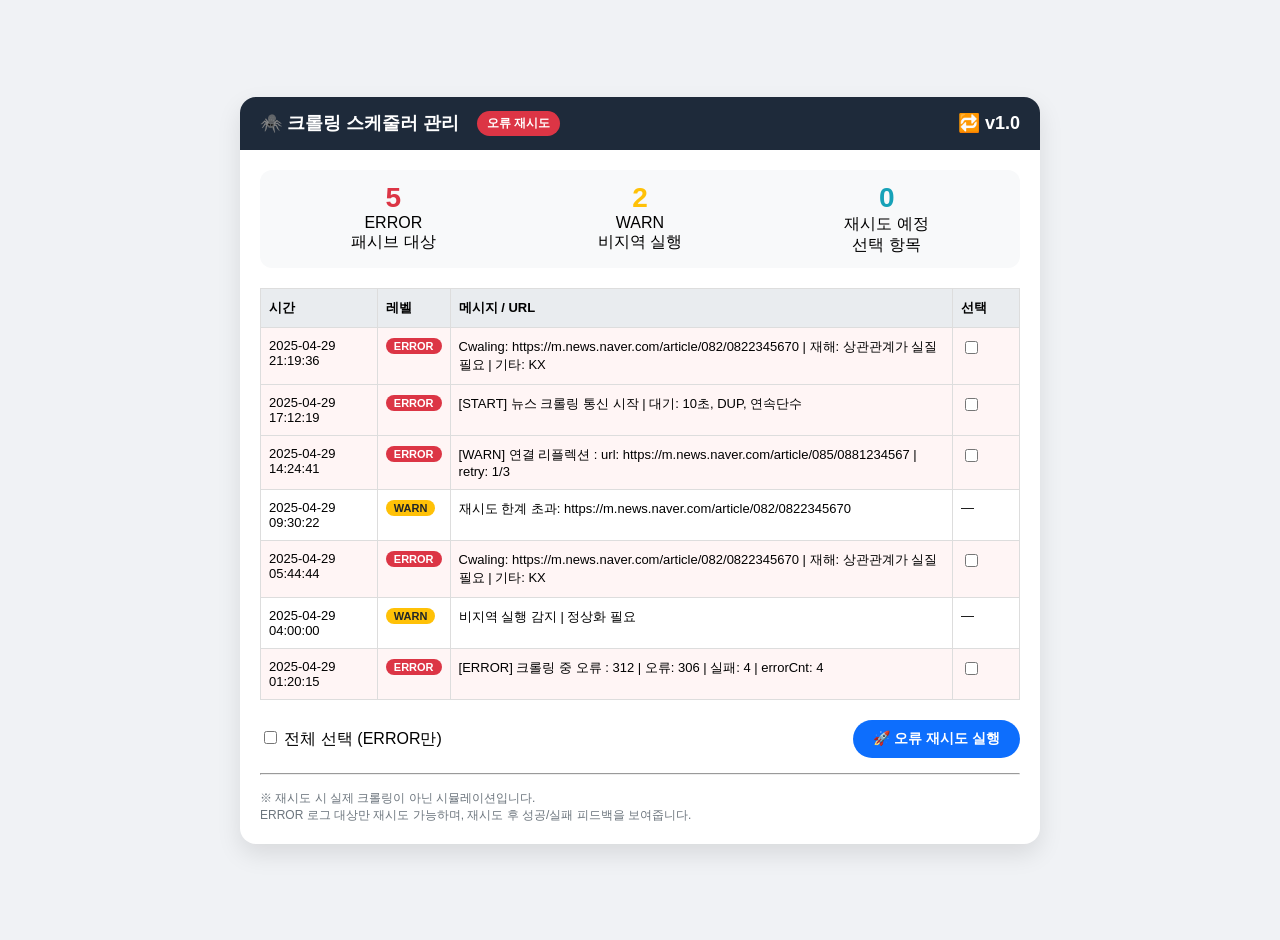
==== view/adminErrorretry.html @ a8e83c27 "관리자 , 로그 [핵심기능- html 추가 및 3.31->1.31 변경]" ====
<!DOCTYPE html>
<html lang="ko">
<head>
    <meta charset="UTF-8">
    <meta name="viewport" content="width=device-width, initial-scale=1.0">
    <title>크롤링 오류 재시도 관리자</title>
    <style>
        body {
            font-family: 'Segoe UI', 'Malgun Gothic', sans-serif;
            background: #f0f2f5;
            display: flex;
            justify-content: center;
            align-items: center;
            min-height: 100vh;
            margin: 0;
            padding: 20px;
        }
        .window {
            background: white;
            border-radius: 16px;
            box-shadow: 0 10px 25px rgba(0,0,0,0.1);
            width: 800px;
            max-width: 100%;
            overflow: hidden;
        }
        .title-bar {
            background: #1e2a3a;
            color: white;
            padding: 14px 20px;
            font-weight: bold;
            font-size: 18px;
            display: flex;
            justify-content: space-between;
            align-items: center;
        }
        .title-bar span:first-child {
            display: flex;
            align-items: center;
            gap: 8px;
        }
        .badge {
            background: #dc3545;
            border-radius: 30px;
            padding: 4px 10px;
            font-size: 12px;
            margin-left: 10px;
        }
        .content {
            padding: 20px;
        }
        .status-summary {
            display: flex;
            gap: 20px;
            margin-bottom: 20px;
            background: #f8f9fa;
            border-radius: 12px;
            padding: 12px 20px;
        }
        .status-item {
            flex: 1;
            text-align: center;
        }
        .status-count {
            font-size: 28px;
            font-weight: bold;
        }
        .error-count { color: #dc3545; }
        .warn-count { color: #ffc107; }
        .retry-count { color: #17a2b8; }
        .log-table {
            width: 100%;
            border-collapse: collapse;
            margin-bottom: 20px;
            font-size: 13px;
        }
        .log-table th, .log-table td {
            border: 1px solid #ddd;
            padding: 10px 8px;
            text-align: left;
            vertical-align: top;
        }
        .log-table th {
            background: #e9ecef;
            font-weight: 600;
        }
        .error-row {
            background-color: #fff5f5;
        }
        .status-badge {
            display: inline-block;
            padding: 2px 8px;
            border-radius: 20px;
            font-size: 11px;
            font-weight: bold;
        }
        .status-error { background: #dc3545; color: white; }
        .status-warn { background: #ffc107; color: #212529; }
        .btn-retry {
            background: #0d6efd;
            color: white;
            border: none;
            padding: 10px 20px;
            border-radius: 30px;
            font-size: 14px;
            font-weight: bold;
            cursor: pointer;
            transition: 0.2s;
        }
        .btn-retry:hover {
            background: #0b5ed7;
            transform: scale(1.02);
        }
        .btn-retry:disabled {
            background: #6c757d;
            cursor: not-allowed;
        }
        .message-area {
            margin-top: 15px;
            padding: 12px;
            background: #e2f0fb;
            border-radius: 12px;
            font-size: 13px;
            display: none;
        }
        .message-area.show {
            display: block;
        }
        hr {
            margin: 15px 0;
        }
    </style>
</head>
<body>
<div class="window">
    <div class="title-bar">
        <span>🕷️ 크롤링 스케줄러 관리 <span class="badge">오류 재시도</span></span>
        <span>🔁 v1.0</span>
    </div>
    <div class="content">
        <div class="status-summary">
            <div class="status-item"><div class="status-count error-count" id="errorCount">0</div><div>ERROR</div><div>패시브 대상</div></div>
            <div class="status-item"><div class="status-count warn-count" id="warnCount">0</div><div>WARN</div><div>비지역 실행</div></div>
            <div class="status-item"><div class="status-count retry-count" id="retryCount">0</div><div>재시도 예정</div><div>선택 항목</div></div>
        </div>

        <table class="log-table" id="logTable">
            <thead>
                <tr><th>시간</th><th>레벨</th><th>메시지 / URL</th><th style="width:50px">선택</th></tr>
            </thead>
            <tbody id="logBody">
                <!-- JS로 채움 -->
            </tbody>
        </table>

        <div style="display: flex; justify-content: space-between; align-items: center;">
            <div>
                <input type="checkbox" id="selectAll"> 전체 선택 (ERROR만)
            </div>
            <button class="btn-retry" id="retryBtn">🚀 오류 재시도 실행</button>
        </div>

        <div id="messageArea" class="message-area"></div>
        <hr>
        <div style="font-size: 12px; color: #6c757d;">
            ※ 재시도 시 실제 크롤링이 아닌 시뮬레이션입니다.<br>
            ERROR 로그 대상만 재시도 가능하며, 재시도 후 성공/실패 피드백을 보여줍니다.
        </div>
    </div>
</div>

<script>
    // 이미지에서 본 로그 데이터 (ERROR + 일부 SUCCESS 제외, 주요 오류들)
    const rawLogs = [
        { time: "2025-04-29 05:44:44", level: "ERROR", detail: "Cwaling: https://m.news.naver.com/article/082/0822345670 | 재해: 상관관계가 실질 필요 | 기타: KX" },
        { time: "2025-04-29 21:19:36", level: "ERROR", detail: "Cwaling: https://m.news.naver.com/article/082/0822345670 | 재해: 상관관계가 실질 필요 | 기타: KX" },
        { time: "2025-04-29 14:24:41", level: "ERROR", detail: "[WARN] 연결 리플렉션 : url: https://m.news.naver.com/article/085/0881234567 | retry: 1/3" },
        { time: "2025-04-29 01:20:15", level: "ERROR", detail: "[ERROR] 크롤링 중 오류 : 312 | 오류: 306 | 실패: 4 | errorCnt: 4" },
        { time: "2025-04-29 17:12:19", level: "ERROR", detail: "[START] 뉴스 크롤링 통신 시작 | 대기: 10초, DUP, 연속단수" },
        // WARN 예시도 추가
        { time: "2025-04-29 04:00:00", level: "WARN", detail: "비지역 실행 감지 | 정상화 필요" },
        { time: "2025-04-29 09:30:22", level: "WARN", detail: "재시도 한계 초과: https://m.news.naver.com/article/082/0822345670" }
    ];

    let errorLogs = rawLogs.filter(log => log.level === "ERROR");
    let warnLogs = rawLogs.filter(log => log.level === "WARN");
    
    // 각 error 항목에 'selected' 상태 추가 (초기 false)
    let errorItems = errorLogs.map((log, idx) => ({
        id: idx,
        ...log,
        selected: false
    }));

    function renderTable() {
        const tbody = document.getElementById('logBody');
        tbody.innerHTML = '';
        // ERROR + WARN 모두 표시하되, 선택 체크박스는 ERROR에만
        const allDisplay = [...errorItems, ...warnLogs];
        allDisplay.sort((a,b) => new Date(b.time) - new Date(a.time)); // 최신순
        
        allDisplay.forEach(item => {
            const isError = item.level === "ERROR";
            const row = tbody.insertRow();
            row.className = isError ? 'error-row' : '';
            
            // 시간
            const cellTime = row.insertCell(0);
            cellTime.innerText = item.time;
            // 레벨
            const cellLevel = row.insertCell(1);
            const levelSpan = document.createElement('span');
            levelSpan.className = `status-badge ${isError ? 'status-error' : 'status-warn'}`;
            levelSpan.innerText = item.level;
            cellLevel.appendChild(levelSpan);
            // 상세
            const cellDetail = row.insertCell(2);
            cellDetail.innerText = item.detail;
            // 선택 (ERROR에만)
            const cellSelect = row.insertCell(3);
            if (isError) {
                const chk = document.createElement('input');
                chk.type = 'checkbox';
                chk.checked = item.selected;
                chk.addEventListener('change', (e) => {
                    item.selected = e.target.checked;
                    updateSummaryAndSelectAll();
                });
                cellSelect.appendChild(chk);
            } else {
                cellSelect.innerText = '—';
            }
        });

        document.getElementById('errorCount').innerText = errorItems.length;
        document.getElementById('warnCount').innerText = warnLogs.length;
        const selectedCount = errorItems.filter(e => e.selected).length;
        document.getElementById('retryCount').innerText = selectedCount;

        // 전체선택 체크박스 상태 동기화
        const selectAllChk = document.getElementById('selectAll');
        if (errorItems.length > 0) {
            const allSelected = errorItems.every(e => e.selected);
            selectAllChk.checked = allSelected;
            selectAllChk.indeterminate = (!allSelected && errorItems.some(e => e.selected));
        } else {
            selectAllChk.checked = false;
            selectAllChk.indeterminate = false;
        }
    }

    function updateSummaryAndSelectAll() {
        const selectedCount = errorItems.filter(e => e.selected).length;
        document.getElementById('retryCount').innerText = selectedCount;
        const selectAllChk = document.getElementById('selectAll');
        if (errorItems.length === 0) return;
        const allSelected = errorItems.every(e => e.selected);
        selectAllChk.checked = allSelected;
        selectAllChk.indeterminate = (!allSelected && errorItems.some(e => e.selected));
    }

    // 전체 선택/해제 (ERROR만)
    document.getElementById('selectAll').addEventListener('change', (e) => {
        const isChecked = e.target.checked;
        errorItems.forEach(item => item.selected = isChecked);
        renderTable();  // 다시 그리기
    });

    // 오류 재시도 시뮬레이션
    document.getElementById('retryBtn').addEventListener('click', async () => {
        const selectedErrors = errorItems.filter(item => item.selected);
        if (selectedErrors.length === 0) {
            showMessage("⚠️ 재시도할 오류 항목을 선택해주세요.", "warning");
            return;
        }

        const btn = document.getElementById('retryBtn');
        btn.disabled = true;
        const originalText = btn.innerText;
        btn.innerText = "🔄 재시도 중...";

        showMessage(`🔁 총 ${selectedErrors.length}개 오류에 대해 재시도를 시작합니다. (실제 크롤링 재요청 시뮬레이션)`, "info");

        let successCount = 0;
        let failCount = 0;

        // 각 오류에 대해 재시도 수행 (비동기 순차 처리)
        for (let i = 0; i < selectedErrors.length; i++) {
            const err = selectedErrors[i];
            // 재시도 로그 출력 - 실제로는 HTTP 재요청 등의 로직
            await delay(800); // 대기 후 결과 랜덤 (80% 성공률 가정)
            const isSuccess = Math.random() < 0.8;  // 80% 성공
            if (isSuccess) {
                successCount++;
                addTempMessage(`✅ 재시도 성공: ${err.detail.substring(0, 60)}...`);
                // 성공 시 해당 error 항목을 리스트에서 제거 (혹은 상태 변경)
                const index = errorItems.findIndex(e => e.id === err.id);
                if (index !== -1) errorItems.splice(index, 1);
            } else {
                failCount++;
                addTempMessage(`❌ 재시도 실패: ${err.detail.substring(0, 60)}... (잠시 후 다시 시도 필요)`);
                // 실패한 항목은 selected 해제하고 유지 (다음 재시도 대상)
                err.selected = false;
            }
            // 중간에 테이블 갱신 (실시간 피드백)
            renderTable();
        }

        btn.disabled = false;
        btn.innerText = originalText;

        const finalMsg = `✅ 재시도 완료: 성공 ${successCount}건, 실패 ${failCount}건. ${successCount > 0 ? '성공한 로그는 목록에서 제거되었습니다.' : ''}`;
        showMessage(finalMsg, successCount > 0 ? "success" : "error");

        if (failCount === 0 && errorItems.length === 0) {
            showMessage("🎉 모든 오류가 해결되었습니다! 크롤링 정상화 상태입니다.", "success");
        } else if (failCount > 0) {
            showMessage(`⚠️ ${failCount}개 항목은 재시도에 실패했습니다. 네트워크/타겟 상태 확인 후 다시 시도하세요.`, "warning");
        }
        renderTable();
    });

    function showMessage(msg, type) {
        const msgDiv = document.getElementById('messageArea');
        msgDiv.innerHTML = `<strong>📢 ${type === 'error' ? '오류' : type === 'warning' ? '경고' : '알림'}:</strong> ${msg}`;
        msgDiv.className = 'message-area show';
        if (type === 'success') msgDiv.style.background = '#d1e7dd';
        else if (type === 'warning') msgDiv.style.background = '#fff3cd';
        else if (type === 'error') msgDiv.style.background = '#f8d7da';
        else msgDiv.style.background = '#e2f0fb';
        setTimeout(() => {
            // 5초 후 자동 숨김하지 않고 유지해도 좋으나, 새 메시지가 오면 덮임
        }, 100);
    }

    function addTempMessage(msg) {
        const msgDiv = document.getElementById('messageArea');
        const currentHtml = msgDiv.innerHTML;
        msgDiv.innerHTML = currentHtml + `<div style="font-size:12px; margin-top:5px;">⏳ ${msg}</div>`;
        msgDiv.classList.add('show');
    }

    function delay(ms) {
        return new Promise(resolve => setTimeout(resolve, ms));
    }

    // 초기 렌더링
    renderTable();
</script>
</body>
</html>
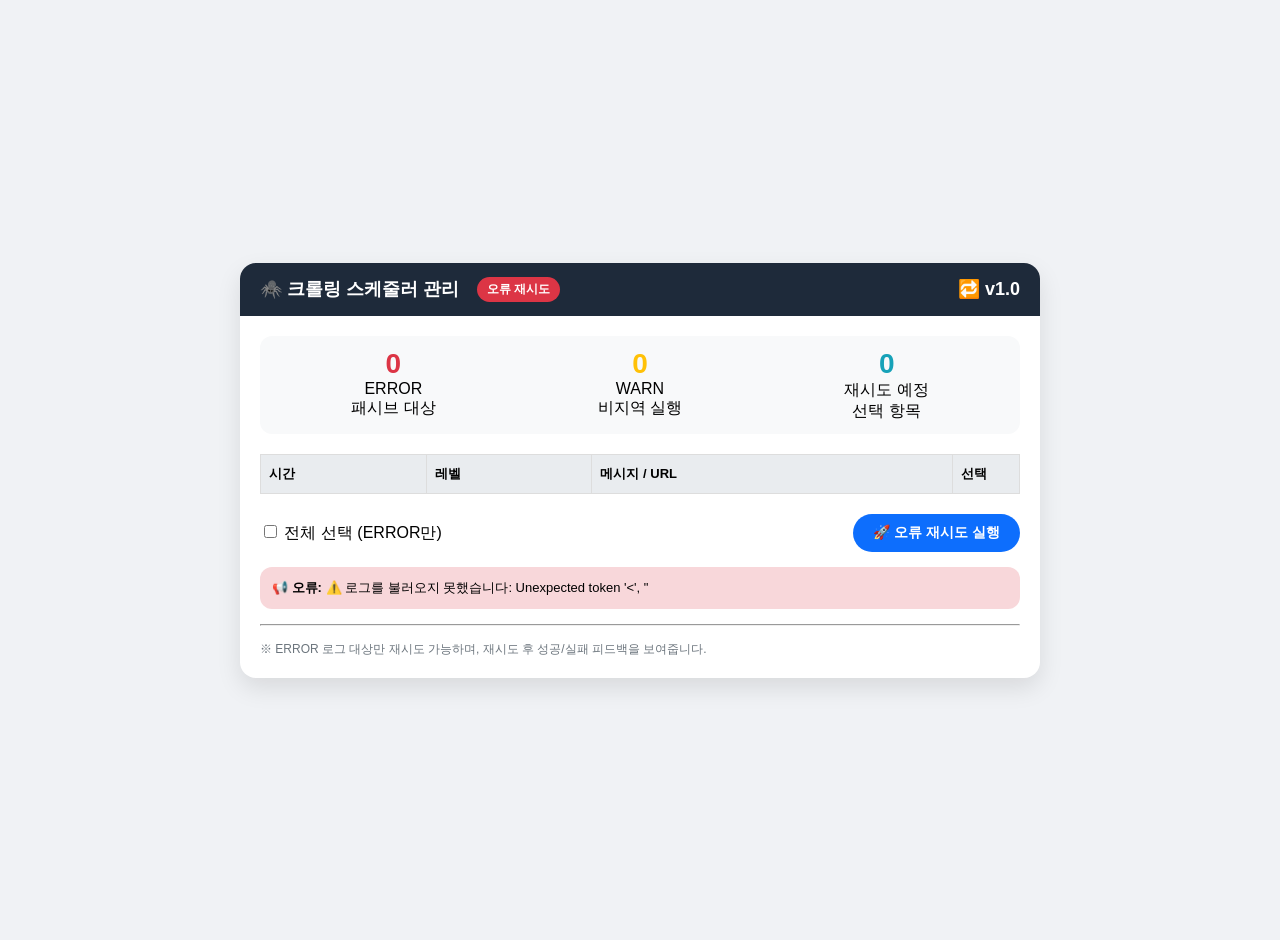
==== commit 8f3f454f: "핵심기능 세가지 [테스트 내역서 수정 사항 (완)]" ====
--- a/view/adminErrorretry.html
+++ b/view/adminErrorretry.html
@@ -162,34 +162,51 @@
         <div id="messageArea" class="message-area"></div>
         <hr>
         <div style="font-size: 12px; color: #6c757d;">
-            ※ 재시도 시 실제 크롤링이 아닌 시뮬레이션입니다.<br>
-            ERROR 로그 대상만 재시도 가능하며, 재시도 후 성공/실패 피드백을 보여줍니다.
+        ※ ERROR 로그 대상만 재시도 가능하며, 재시도 후 성공/실패 피드백을 보여줍니다.
         </div>
     </div>
 </div>
 
 <script>
-    // 이미지에서 본 로그 데이터 (ERROR + 일부 SUCCESS 제외, 주요 오류들)
-    const rawLogs = [
-        { time: "2025-04-29 05:44:44", level: "ERROR", detail: "Cwaling: https://m.news.naver.com/article/082/0822345670 | 재해: 상관관계가 실질 필요 | 기타: KX" },
-        { time: "2025-04-29 21:19:36", level: "ERROR", detail: "Cwaling: https://m.news.naver.com/article/082/0822345670 | 재해: 상관관계가 실질 필요 | 기타: KX" },
-        { time: "2025-04-29 14:24:41", level: "ERROR", detail: "[WARN] 연결 리플렉션 : url: https://m.news.naver.com/article/085/0881234567 | retry: 1/3" },
-        { time: "2025-04-29 01:20:15", level: "ERROR", detail: "[ERROR] 크롤링 중 오류 : 312 | 오류: 306 | 실패: 4 | errorCnt: 4" },
-        { time: "2025-04-29 17:12:19", level: "ERROR", detail: "[START] 뉴스 크롤링 통신 시작 | 대기: 10초, DUP, 연속단수" },
-        // WARN 예시도 추가
-        { time: "2025-04-29 04:00:00", level: "WARN", detail: "비지역 실행 감지 | 정상화 필요" },
-        { time: "2025-04-29 09:30:22", level: "WARN", detail: "재시도 한계 초과: https://m.news.naver.com/article/082/0822345670" }
-    ];
-
-    let errorLogs = rawLogs.filter(log => log.level === "ERROR");
-    let warnLogs = rawLogs.filter(log => log.level === "WARN");
-    
-    // 각 error 항목에 'selected' 상태 추가 (초기 false)
-    let errorItems = errorLogs.map((log, idx) => ({
-        id: idx,
-        ...log,
-        selected: false
-    }));
+    // BASE_URL: iframe은 독립 페이지이므로 직접 정의
+    const BASE_URL = window.location.origin;
+
+    let errorItems = [];
+    let warnLogs   = [];
+
+    // ── 실제 API에서 crawl 로그 로드
+    async function loadLogs() {
+        try {
+            const res = await fetch(BASE_URL + '/logs/search', {
+                method     : 'POST',
+                headers    : { 'Content-Type': 'application/json' },
+                credentials: 'include',
+                body       : JSON.stringify({ subject: 'crawl', size: 200 })
+            });
+            const data = await res.json();
+            if (!res.ok || data.success === false) throw new Error(data.message || '로그 조회 실패');
+
+            const logs = (data.data?.logs || data.logs || []).map((l, idx) => ({
+                id    : l.log_id || `LOG-${String(idx + 1).padStart(5, '0')}`,
+                time  : (l.timestamp || '').replace('T', ' ').slice(0, 19),
+                level : (l.level || 'INFO').toUpperCase(),
+                detail: l.message || '',
+            }));
+
+            errorItems = logs
+                .filter(l => l.level === 'ERROR')
+                .map(l => ({ ...l, selected: false }));
+
+            warnLogs = logs.filter(l => l.level === 'WARN' || l.level === 'WARNING');
+
+        } catch (e) {
+            console.error('로그 조회 실패:', e);
+            showMessage('⚠️ 로그를 불러오지 못했습니다: ' + e.message, 'error');
+        }
+        renderTable();
+    }
+
+
 
     function renderTable() {
         const tbody = document.getElementById('logBody');
@@ -197,12 +214,12 @@
         // ERROR + WARN 모두 표시하되, 선택 체크박스는 ERROR에만
         const allDisplay = [...errorItems, ...warnLogs];
         allDisplay.sort((a,b) => new Date(b.time) - new Date(a.time)); // 최신순
-        
+
         allDisplay.forEach(item => {
             const isError = item.level === "ERROR";
             const row = tbody.insertRow();
             row.className = isError ? 'error-row' : '';
-            
+
             // 시간
             const cellTime = row.insertCell(0);
             cellTime.innerText = item.time;
@@ -283,25 +300,30 @@
         let successCount = 0;
         let failCount = 0;
 
-        // 각 오류에 대해 재시도 수행 (비동기 순차 처리)
+        // 각 오류에 대해 실제 API 재시도
         for (let i = 0; i < selectedErrors.length; i++) {
             const err = selectedErrors[i];
-            // 재시도 로그 출력 - 실제로는 HTTP 재요청 등의 로직
-            await delay(800); // 대기 후 결과 랜덤 (80% 성공률 가정)
-            const isSuccess = Math.random() < 0.8;  // 80% 성공
-            if (isSuccess) {
-                successCount++;
-                addTempMessage(`✅ 재시도 성공: ${err.detail.substring(0, 60)}...`);
-                // 성공 시 해당 error 항목을 리스트에서 제거 (혹은 상태 변경)
-                const index = errorItems.findIndex(e => e.id === err.id);
-                if (index !== -1) errorItems.splice(index, 1);
-            } else {
+            try {
+                const res = await fetch(BASE_URL + '/api/retry-missing', {
+                    method     : 'POST',
+                    headers    : { 'Content-Type': 'application/json' },
+                    credentials: 'include',
+                    body       : JSON.stringify({ log_id: err.id, message: err.detail })
+                });
+                const result = await res.json();
+                if (res.ok && result.success) {
+                    successCount++;
+                    addTempMessage(`✅ 재시도 성공: ${err.detail.substring(0, 60)}...`);
+                    const index = errorItems.findIndex(e => e.id === err.id);
+                    if (index !== -1) errorItems.splice(index, 1);
+                } else {
+                    throw new Error(result.message || '실패');
+                }
+            } catch(e) {
                 failCount++;
-                addTempMessage(`❌ 재시도 실패: ${err.detail.substring(0, 60)}... (잠시 후 다시 시도 필요)`);
-                // 실패한 항목은 selected 해제하고 유지 (다음 재시도 대상)
+                addTempMessage(`❌ 재시도 실패: ${err.detail.substring(0, 60)}... (${e.message})`);
                 err.selected = false;
             }
-            // 중간에 테이블 갱신 (실시간 피드백)
             renderTable();
         }
 
@@ -339,12 +361,8 @@
         msgDiv.classList.add('show');
     }
 
-    function delay(ms) {
-        return new Promise(resolve => setTimeout(resolve, ms));
-    }
-
-    // 초기 렌더링
-    renderTable();
+    // 초기 로드: 실제 API에서 로그 가져오기
+    loadLogs();
 </script>
 </body>
 </html>
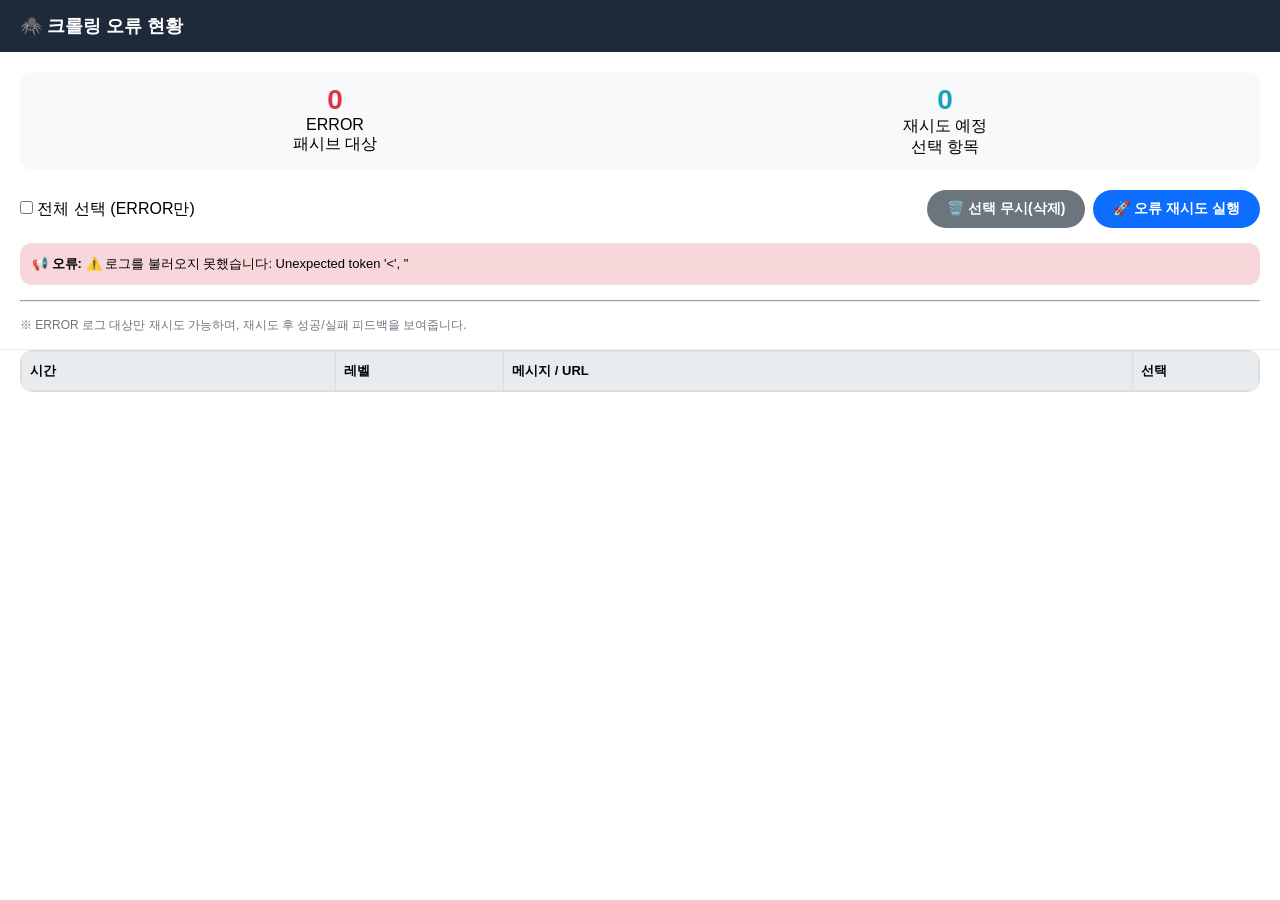
==== commit 0d82f7da: "로그 통합 및 재크롤링 기능 [FINAL (진)]" ====
--- a/view/adminErrorretry.html
+++ b/view/adminErrorretry.html
@@ -5,364 +5,320 @@
     <meta name="viewport" content="width=device-width, initial-scale=1.0">
     <title>크롤링 오류 재시도 관리자</title>
     <style>
-        body {
-            font-family: 'Segoe UI', 'Malgun Gothic', sans-serif;
-            background: #f0f2f5;
-            display: flex;
-            justify-content: center;
-            align-items: center;
-            min-height: 100vh;
-            margin: 0;
-            padding: 20px;
-        }
-        .window {
-            background: white;
-            border-radius: 16px;
-            box-shadow: 0 10px 25px rgba(0,0,0,0.1);
-            width: 800px;
-            max-width: 100%;
-            overflow: hidden;
-        }
-        .title-bar {
-            background: #1e2a3a;
-            color: white;
-            padding: 14px 20px;
-            font-weight: bold;
-            font-size: 18px;
-            display: flex;
-            justify-content: space-between;
-            align-items: center;
-        }
-        .title-bar span:first-child {
-            display: flex;
-            align-items: center;
-            gap: 8px;
-        }
-        .badge {
-            background: #dc3545;
-            border-radius: 30px;
-            padding: 4px 10px;
-            font-size: 12px;
-            margin-left: 10px;
-        }
-        .content {
-            padding: 20px;
-        }
-        .status-summary {
-            display: flex;
-            gap: 20px;
-            margin-bottom: 20px;
-            background: #f8f9fa;
-            border-radius: 12px;
-            padding: 12px 20px;
-        }
-        .status-item {
-            flex: 1;
-            text-align: center;
-        }
-        .status-count {
-            font-size: 28px;
-            font-weight: bold;
-        }
-        .error-count { color: #dc3545; }
-        .warn-count { color: #ffc107; }
-        .retry-count { color: #17a2b8; }
-        .log-table {
-            width: 100%;
-            border-collapse: collapse;
-            margin-bottom: 20px;
-            font-size: 13px;
-        }
-        .log-table th, .log-table td {
-            border: 1px solid #ddd;
-            padding: 10px 8px;
-            text-align: left;
-            vertical-align: top;
-        }
-        .log-table th {
-            background: #e9ecef;
-            font-weight: 600;
-        }
-        .error-row {
-            background-color: #fff5f5;
-        }
-        .status-badge {
-            display: inline-block;
-            padding: 2px 8px;
-            border-radius: 20px;
-            font-size: 11px;
-            font-weight: bold;
-        }
-        .status-error { background: #dc3545; color: white; }
-        .status-warn { background: #ffc107; color: #212529; }
-        .btn-retry {
-            background: #0d6efd;
-            color: white;
-            border: none;
-            padding: 10px 20px;
-            border-radius: 30px;
-            font-size: 14px;
-            font-weight: bold;
-            cursor: pointer;
-            transition: 0.2s;
-        }
-        .btn-retry:hover {
-            background: #0b5ed7;
-            transform: scale(1.02);
-        }
-        .btn-retry:disabled {
-            background: #6c757d;
-            cursor: not-allowed;
-        }
-        .message-area {
-            margin-top: 15px;
-            padding: 12px;
-            background: #e2f0fb;
-            border-radius: 12px;
-            font-size: 13px;
-            display: none;
-        }
-        .message-area.show {
-            display: block;
-        }
-        hr {
-            margin: 15px 0;
-        }
+        /* (기존 스타일 그대로 유지 - 생략) */
+        * { margin:0; padding:0; box-sizing:border-box; }
+        html,body { height:100%; overflow:hidden; background:#f0f2f5; font-family:'Segoe UI','Malgun Gothic',sans-serif; }
+        .window { height:100%; display:flex; flex-direction:column; background:white; }
+        .title-bar { background:#1e2a3a; color:white; padding:14px 20px; font-weight:bold; font-size:18px; flex-shrink:0; }
+        .fixed-header { flex-shrink:0; padding:20px 20px 0 20px; border-bottom:1px solid #e9ecef; background:white; }
+        .table-scroll-area { flex:1; min-height:0; overflow-y:auto; padding:0 20px 20px 20px; }
+        .table-wrapper { overflow-x:auto; border-radius:12px; border:1px solid #ddd; background:white; }
+        .log-table { width:100%; border-collapse:collapse; font-size:13px; min-width:700px; table-layout:fixed; }
+        .log-table th:nth-child(1), .log-table td:nth-child(1) { width:150px; }
+        .log-table th:nth-child(2), .log-table td:nth-child(2) { width:80px; }
+        .log-table th:nth-child(3), .log-table td:nth-child(3) { width:300px; }
+        .log-table th:nth-child(4), .log-table td:nth-child(4) { width:60px; }
+        .log-table th, .log-table td { border:1px solid #ddd; padding:10px 8px; text-align:left; vertical-align:top; }
+        .msg-content { display:-webkit-box; -webkit-line-clamp:2; -webkit-box-orient:vertical; overflow:hidden; text-overflow:ellipsis; word-break:break-word; white-space:normal; line-height:1.4; cursor:help; }
+        .log-table th { background:#e9ecef; font-weight:600; white-space:nowrap; }
+        .error-row { background-color:#fff5f5; }
+        .status-badge { display:inline-block; padding:2px 8px; border-radius:20px; font-size:11px; font-weight:bold; }
+        .status-error { background:#dc3545; color:white; }
+        .status-warn { background:#ffc107; color:#212529; }
+        .status-summary { display:flex; gap:20px; margin-bottom:20px; background:#f8f9fa; border-radius:12px; padding:12px 20px; flex-wrap:wrap; }
+        .status-item { flex:1; text-align:center; }
+        .status-count { font-size:28px; font-weight:bold; }
+        .error-count { color:#dc3545; }
+        .warn-count { color:#ffc107; }
+        .retry-count { color:#17a2b8; }
+        .btn-retry { background:#0d6efd; color:white; border:none; padding:10px 20px; border-radius:30px; font-size:14px; font-weight:bold; cursor:pointer; transition:0.2s; }
+        .btn-retry:hover { background:#0b5ed7; transform:scale(1.02); }
+        .btn-retry:disabled { background:#6c757d; cursor:not-allowed; }
+        .message-area { margin-top:15px; padding:12px; border-radius:12px; font-size:13px; display:none; }
+        .message-area.show { display:block; }
+        hr { margin:15px 0; }
+        .footer-note { font-size:12px; color:#6c757d; padding-bottom:15px; }
+        .action-bar { display:flex; justify-content:space-between; align-items:center; flex-wrap:wrap; gap:10px; margin-bottom:10px; }
     </style>
 </head>
 <body>
 <div class="window">
     <div class="title-bar">
-        <span>🕷️ 크롤링 스케줄러 관리 <span class="badge">오류 재시도</span></span>
-        <span>🔁 v1.0</span>
-    </div>
-    <div class="content">
-        <div class="status-summary">
-            <div class="status-item"><div class="status-count error-count" id="errorCount">0</div><div>ERROR</div><div>패시브 대상</div></div>
-            <div class="status-item"><div class="status-count warn-count" id="warnCount">0</div><div>WARN</div><div>비지역 실행</div></div>
-            <div class="status-item"><div class="status-count retry-count" id="retryCount">0</div><div>재시도 예정</div><div>선택 항목</div></div>
+        <span>🕷️ 크롤링 오류 현황</span>
+    </div>
+
+    <div class="fixed-header">
+    <div class="status-summary">
+        <div class="status-item"><div class="status-count error-count" id="errorCount">0</div><div>ERROR</div><div>패시브 대상</div></div>
+        <div class="status-item"><div class="status-count retry-count" id="retryCount">0</div><div>재시도 예정</div><div>선택 항목</div></div>
+    </div>
+
+    <div class="action-bar">
+        <div>
+            <input type="checkbox" id="selectAll"> 전체 선택 (ERROR만)
         </div>
-
-        <table class="log-table" id="logTable">
-            <thead>
-                <tr><th>시간</th><th>레벨</th><th>메시지 / URL</th><th style="width:50px">선택</th></tr>
-            </thead>
-            <tbody id="logBody">
-                <!-- JS로 채움 -->
-            </tbody>
-        </table>
-
-        <div style="display: flex; justify-content: space-between; align-items: center;">
-            <div>
-                <input type="checkbox" id="selectAll"> 전체 선택 (ERROR만)
-            </div>
+        <div style="display:flex; gap:8px;">
+            <button class="btn-retry" id="ignoreBtn" style="background:#6c757d;">🗑️ 선택 무시(삭제)</button>
             <button class="btn-retry" id="retryBtn">🚀 오류 재시도 실행</button>
         </div>
+    </div>
 
         <div id="messageArea" class="message-area"></div>
         <hr>
-        <div style="font-size: 12px; color: #6c757d;">
-        ※ ERROR 로그 대상만 재시도 가능하며, 재시도 후 성공/실패 피드백을 보여줍니다.
+        <div class="footer-note">
+            ※ ERROR 로그 대상만 재시도 가능하며, 재시도 후 성공/실패 피드백을 보여줍니다.
         </div>
     </div>
+
+    <div class="table-scroll-area">
+        <div class="table-wrapper">
+            <table class="log-table" id="logTable">
+                <thead>
+                    <tr><th>시간</th><th>레벨</th><th>메시지 / URL</th><th>선택</th></tr>
+                </thead>
+                <tbody id="logBody"></tbody>
+            </table>
+        </div>
+    </div>
 </div>
 
 <script>
-    // BASE_URL: iframe은 독립 페이지이므로 직접 정의
-    const BASE_URL = window.location.origin;
-
-    let errorItems = [];
-    let warnLogs   = [];
-
-    // ── 실제 API에서 crawl 로그 로드
-    async function loadLogs() {
-        try {
-            const res = await fetch(BASE_URL + '/logs/search', {
-                method     : 'POST',
-                headers    : { 'Content-Type': 'application/json' },
-                credentials: 'include',
-                body       : JSON.stringify({ subject: 'crawl', size: 200 })
-            });
-            const data = await res.json();
-            if (!res.ok || data.success === false) throw new Error(data.message || '로그 조회 실패');
-
-            const logs = (data.data?.logs || data.logs || []).map((l, idx) => ({
+    (function() {
+        const BASE_URL = window.location.origin;
+        let errorItems = [];
+        let warnLogs   = [];
+
+        function mapLog(l, idx) {
+            // extra가 문자열 형태로 오는 경우를 방지하기 위한 안전장치
+            let extraObj = {};
+            if (l.extra) {
+                extraObj = typeof l.extra === 'string' ? JSON.parse(l.extra) : l.extra;
+            }
+
+            // 💡 루트 레벨의 url이나 extra 내부의 url을 순서대로 추출합니다.
+            const actualUrl = l.url || extraObj.url || null;
+
+            return {
                 id    : l.log_id || `LOG-${String(idx + 1).padStart(5, '0')}`,
                 time  : (l.timestamp || '').replace('T', ' ').slice(0, 19),
                 level : (l.level || 'INFO').toUpperCase(),
                 detail: l.message || '',
-            }));
-
-            errorItems = logs
-                .filter(l => l.level === 'ERROR')
-                .map(l => ({ ...l, selected: false }));
-
-            warnLogs = logs.filter(l => l.level === 'WARN' || l.level === 'WARNING');
-
-        } catch (e) {
-            console.error('로그 조회 실패:', e);
-            showMessage('⚠️ 로그를 불러오지 못했습니다: ' + e.message, 'error');
-        }
-        renderTable();
+                url   : actualUrl // 👈 💡 URL을 가공되지 않은 상태로 보존합니다.
+            };
+        }
+
+        async function loadLogs() {
+    try {
+        const resError = await fetch(BASE_URL + '/logs/search', {
+            method: 'POST',
+            headers: { 'Content-Type': 'application/json' },
+            credentials: 'include',
+            body: JSON.stringify({ subject: 'crawl', level: 'ERROR', size: 1000 })
+        });
+        const dataError = await resError.json();
+        errorItems = (dataError.data?.logs || dataError.logs || []).map((l, idx) => ({ ...mapLog(l, idx), selected: false }));
+        warnLogs   = [];  // ← WARN 로드 제거
+    } catch(e) {
+        console.error('로그 조회 실패:', e);
+        showMessage('⚠️ 로그를 불러오지 못했습니다: ' + e.message, 'error');
     }
-
-
-
-    function renderTable() {
-        const tbody = document.getElementById('logBody');
-        tbody.innerHTML = '';
-        // ERROR + WARN 모두 표시하되, 선택 체크박스는 ERROR에만
-        const allDisplay = [...errorItems, ...warnLogs];
-        allDisplay.sort((a,b) => new Date(b.time) - new Date(a.time)); // 최신순
-
-        allDisplay.forEach(item => {
-            const isError = item.level === "ERROR";
-            const row = tbody.insertRow();
-            row.className = isError ? 'error-row' : '';
-
-            // 시간
-            const cellTime = row.insertCell(0);
-            cellTime.innerText = item.time;
-            // 레벨
-            const cellLevel = row.insertCell(1);
-            const levelSpan = document.createElement('span');
-            levelSpan.className = `status-badge ${isError ? 'status-error' : 'status-warn'}`;
-            levelSpan.innerText = item.level;
-            cellLevel.appendChild(levelSpan);
-            // 상세
-            const cellDetail = row.insertCell(2);
-            cellDetail.innerText = item.detail;
-            // 선택 (ERROR에만)
-            const cellSelect = row.insertCell(3);
-            if (isError) {
-                const chk = document.createElement('input');
-                chk.type = 'checkbox';
-                chk.checked = item.selected;
-                chk.addEventListener('change', (e) => {
-                    item.selected = e.target.checked;
-                    updateSummaryAndSelectAll();
-                });
-                cellSelect.appendChild(chk);
-            } else {
-                cellSelect.innerText = '—';
-            }
-        });
-
-        document.getElementById('errorCount').innerText = errorItems.length;
-        document.getElementById('warnCount').innerText = warnLogs.length;
-        const selectedCount = errorItems.filter(e => e.selected).length;
-        document.getElementById('retryCount').innerText = selectedCount;
-
-        // 전체선택 체크박스 상태 동기화
-        const selectAllChk = document.getElementById('selectAll');
-        if (errorItems.length > 0) {
+    renderTable();
+}
+
+        function renderTable() {
+            const tbody = document.getElementById('logBody');
+            if (!tbody) return;
+            tbody.innerHTML = '';
+            const allDisplay = [...errorItems, ...warnLogs];
+            allDisplay.sort((a,b) => new Date(b.time) - new Date(a.time));
+
+            allDisplay.forEach(item => {
+                const isError = item.level === "ERROR";
+                const row = tbody.insertRow();
+                row.className = isError ? 'error-row' : '';
+
+                row.insertCell(0).innerText = item.time;
+                const cellLevel = row.insertCell(1);
+                const levelSpan = document.createElement('span');
+                levelSpan.className = `status-badge ${isError ? 'status-error' : 'status-warn'}`;
+                levelSpan.innerText = item.level;
+                cellLevel.appendChild(levelSpan);
+
+                const msgCell = row.insertCell(2);
+                const msgDiv = document.createElement('div');
+                msgDiv.className = 'msg-content';
+                msgDiv.innerText = item.detail;
+                msgDiv.title = item.detail;
+                msgCell.appendChild(msgDiv);
+
+                const cellSelect = row.insertCell(3);
+                if (isError) {
+                    const chk = document.createElement('input');
+                    chk.type = 'checkbox';
+                    chk.checked = item.selected;
+                    chk.addEventListener('change', (e) => {
+                        item.selected = e.target.checked;
+                        updateSummaryAndSelectAll();
+                    });
+                    cellSelect.appendChild(chk);
+                } else {
+                    cellSelect.innerText = '—';
+                }
+            });
+
+            const errorCountSpan = document.getElementById('errorCount');
+            const warnCountSpan = document.getElementById('warnCount');
+            const retryCountSpan = document.getElementById('retryCount');
+            if (errorCountSpan) errorCountSpan.innerText = errorItems.length;
+            if (warnCountSpan) warnCountSpan.innerText = warnLogs.length;
+            const selectedCount = errorItems.filter(e => e.selected).length;
+            if (retryCountSpan) retryCountSpan.innerText = selectedCount;
+
+            const selectAllChk = document.getElementById('selectAll');
+            if (selectAllChk) {
+                if (errorItems.length > 0) {
+                    const allSelected = errorItems.every(e => e.selected);
+                    selectAllChk.checked = allSelected;
+                    selectAllChk.indeterminate = (!allSelected && errorItems.some(e => e.selected));
+                } else {
+                    selectAllChk.checked = false;
+                    selectAllChk.indeterminate = false;
+                }
+            }
+        }
+
+        function updateSummaryAndSelectAll() {
+            const selectedCount = errorItems.filter(e => e.selected).length;
+            const retryCountSpan = document.getElementById('retryCount');
+            if (retryCountSpan) retryCountSpan.innerText = selectedCount;
+            const selectAllChk = document.getElementById('selectAll');
+            if (!selectAllChk || errorItems.length === 0) return;
             const allSelected = errorItems.every(e => e.selected);
             selectAllChk.checked = allSelected;
             selectAllChk.indeterminate = (!allSelected && errorItems.some(e => e.selected));
-        } else {
-            selectAllChk.checked = false;
-            selectAllChk.indeterminate = false;
-        }
+        }
+
+        function showMessage(msg, type) {
+            const msgDiv = document.getElementById('messageArea');
+            if (!msgDiv) return;
+            msgDiv.innerHTML = `<strong>📢 ${type === 'error' ? '오류' : type === 'warning' ? '경고' : '알림'}:</strong> ${msg}`;
+            msgDiv.className = 'message-area show';
+            if (type === 'success') msgDiv.style.background = '#d1e7dd';
+            else if (type === 'warning') msgDiv.style.background = '#fff3cd';
+            else if (type === 'error') msgDiv.style.background = '#f8d7da';
+            else msgDiv.style.background = '#e2f0fb';
+        }
+
+        function extractUrl(text) {
+            const match = String(text || '').match(/https?:\/\/[^\s"'<>]+/);
+            return match ? match[0] : null;
+        }
+
+        function addTempMessage(msg) {
+            const msgDiv = document.getElementById('messageArea');
+            if (!msgDiv) return;
+            const currentHtml = msgDiv.innerHTML;
+            msgDiv.innerHTML = currentHtml + `<div style="font-size:12px; margin-top:5px;">⏳ ${msg}</div>`;
+            msgDiv.classList.add('show');
+        }
+
+        // DOM이 완전히 로드된 후 이벤트 바인딩 및 데이터 로드
+        document.addEventListener('DOMContentLoaded', () => {
+            const selectAllChk = document.getElementById('selectAll');
+            const retryBtn = document.getElementById('retryBtn');
+
+            if (selectAllChk) {
+                selectAllChk.addEventListener('change', (e) => {
+                    const isChecked = e.target.checked;
+                    errorItems.forEach(item => item.selected = isChecked);
+                    renderTable();
+                });
+            } else {
+                console.warn('selectAll 요소를 찾을 수 없음');
+            }
+
+            if (retryBtn) {
+                retryBtn.addEventListener('click', async () => {
+                    const selectedErrors = errorItems.filter(item => item.selected);
+
+                    if (selectedErrors.length === 0) {
+                        showMessage("⚠️ 재시도할 오류 항목을 선택해주세요.", "warning");
+                        return;
+                    }
+
+                    const logIds = selectedErrors.map(item => item.id);
+
+                    retryBtn.disabled = true;
+                    const originalText = retryBtn.innerText;
+                    retryBtn.innerText = "🔄 등록 중...";
+
+                    try {
+                        const res = await fetch(BASE_URL + "/admin/retry/register", {
+                            method: "POST",
+                            headers: { "Content-Type": "application/json" },
+                            credentials: "include",
+                            body: JSON.stringify({ log_ids: logIds })
+                        });
+
+                        const result = await res.json();
+
+                        if (!res.ok || result.success === false) {
+                            throw new Error(result.message || "재시도 등록 실패");
+                        }
+
+                        errorItems = errorItems.filter(item => !item.selected);
+
+                        showMessage(
+                            `✅ 재시도 등록 완료: URL 저장 ${result.saved_cnt}건, 로그 삭제 ${result.deleted_log_cnt}건`,
+                            "success"
+                        );
+
+                        renderTable();
+
+                    } catch (e) {
+                        showMessage(`❌ 재시도 등록 실패: ${e.message}`, "error");
+                    } finally {
+                        retryBtn.disabled = false;
+                        retryBtn.innerText = originalText;
+                    }
+                });
+            } else {
+                console.warn('retryBtn 요소를 찾을 수 없음');
+            }
+            const ignoreBtn = document.getElementById('ignoreBtn');
+            if (ignoreBtn) {
+                ignoreBtn.addEventListener('click', async () => {
+    const selected = errorItems.filter(item => item.selected);
+    if (selected.length === 0) {
+        showMessage('⚠️ 무시할 항목을 선택해주세요.', 'warning');
+        return;
     }
 
-    function updateSummaryAndSelectAll() {
-        const selectedCount = errorItems.filter(e => e.selected).length;
-        document.getElementById('retryCount').innerText = selectedCount;
-        const selectAllChk = document.getElementById('selectAll');
-        if (errorItems.length === 0) return;
-        const allSelected = errorItems.every(e => e.selected);
-        selectAllChk.checked = allSelected;
-        selectAllChk.indeterminate = (!allSelected && errorItems.some(e => e.selected));
+    let successCount = 0;
+    for (const err of selected) {
+        try {
+            const res = await fetch(BASE_URL + '/logs/delete', {
+                method     : 'POST',
+                headers    : { 'Content-Type': 'application/json' },
+                credentials: 'include',
+                body       : JSON.stringify({ log_id: err.id })
+            });
+            const result = await res.json();
+            if (res.ok && result.success) {
+                successCount++;
+                errorItems = errorItems.filter(e => e.id !== err.id);
+            }
+        } catch(e) {
+            console.error('삭제 실패:', e);
+        }
     }
-
-    // 전체 선택/해제 (ERROR만)
-    document.getElementById('selectAll').addEventListener('change', (e) => {
-        const isChecked = e.target.checked;
-        errorItems.forEach(item => item.selected = isChecked);
-        renderTable();  // 다시 그리기
-    });
-
-    // 오류 재시도 시뮬레이션
-    document.getElementById('retryBtn').addEventListener('click', async () => {
-        const selectedErrors = errorItems.filter(item => item.selected);
-        if (selectedErrors.length === 0) {
-            showMessage("⚠️ 재시도할 오류 항목을 선택해주세요.", "warning");
-            return;
-        }
-
-        const btn = document.getElementById('retryBtn');
-        btn.disabled = true;
-        const originalText = btn.innerText;
-        btn.innerText = "🔄 재시도 중...";
-
-        showMessage(`🔁 총 ${selectedErrors.length}개 오류에 대해 재시도를 시작합니다. (실제 크롤링 재요청 시뮬레이션)`, "info");
-
-        let successCount = 0;
-        let failCount = 0;
-
-        // 각 오류에 대해 실제 API 재시도
-        for (let i = 0; i < selectedErrors.length; i++) {
-            const err = selectedErrors[i];
-            try {
-                const res = await fetch(BASE_URL + '/api/retry-missing', {
-                    method     : 'POST',
-                    headers    : { 'Content-Type': 'application/json' },
-                    credentials: 'include',
-                    body       : JSON.stringify({ log_id: err.id, message: err.detail })
+    showMessage(`🗑️ ${successCount}개 삭제 완료`, 'success');
+    renderTable();
                 });
-                const result = await res.json();
-                if (res.ok && result.success) {
-                    successCount++;
-                    addTempMessage(`✅ 재시도 성공: ${err.detail.substring(0, 60)}...`);
-                    const index = errorItems.findIndex(e => e.id === err.id);
-                    if (index !== -1) errorItems.splice(index, 1);
-                } else {
-                    throw new Error(result.message || '실패');
-                }
-            } catch(e) {
-                failCount++;
-                addTempMessage(`❌ 재시도 실패: ${err.detail.substring(0, 60)}... (${e.message})`);
-                err.selected = false;
-            }
-            renderTable();
-        }
-
-        btn.disabled = false;
-        btn.innerText = originalText;
-
-        const finalMsg = `✅ 재시도 완료: 성공 ${successCount}건, 실패 ${failCount}건. ${successCount > 0 ? '성공한 로그는 목록에서 제거되었습니다.' : ''}`;
-        showMessage(finalMsg, successCount > 0 ? "success" : "error");
-
-        if (failCount === 0 && errorItems.length === 0) {
-            showMessage("🎉 모든 오류가 해결되었습니다! 크롤링 정상화 상태입니다.", "success");
-        } else if (failCount > 0) {
-            showMessage(`⚠️ ${failCount}개 항목은 재시도에 실패했습니다. 네트워크/타겟 상태 확인 후 다시 시도하세요.`, "warning");
-        }
-        renderTable();
-    });
-
-    function showMessage(msg, type) {
-        const msgDiv = document.getElementById('messageArea');
-        msgDiv.innerHTML = `<strong>📢 ${type === 'error' ? '오류' : type === 'warning' ? '경고' : '알림'}:</strong> ${msg}`;
-        msgDiv.className = 'message-area show';
-        if (type === 'success') msgDiv.style.background = '#d1e7dd';
-        else if (type === 'warning') msgDiv.style.background = '#fff3cd';
-        else if (type === 'error') msgDiv.style.background = '#f8d7da';
-        else msgDiv.style.background = '#e2f0fb';
-        setTimeout(() => {
-            // 5초 후 자동 숨김하지 않고 유지해도 좋으나, 새 메시지가 오면 덮임
-        }, 100);
-    }
-
-    function addTempMessage(msg) {
-        const msgDiv = document.getElementById('messageArea');
-        const currentHtml = msgDiv.innerHTML;
-        msgDiv.innerHTML = currentHtml + `<div style="font-size:12px; margin-top:5px;">⏳ ${msg}</div>`;
-        msgDiv.classList.add('show');
-    }
-
-    // 초기 로드: 실제 API에서 로그 가져오기
-    loadLogs();
+            }
+            loadLogs();
+        });
+    })();
 </script>
 </body>
 </html>
